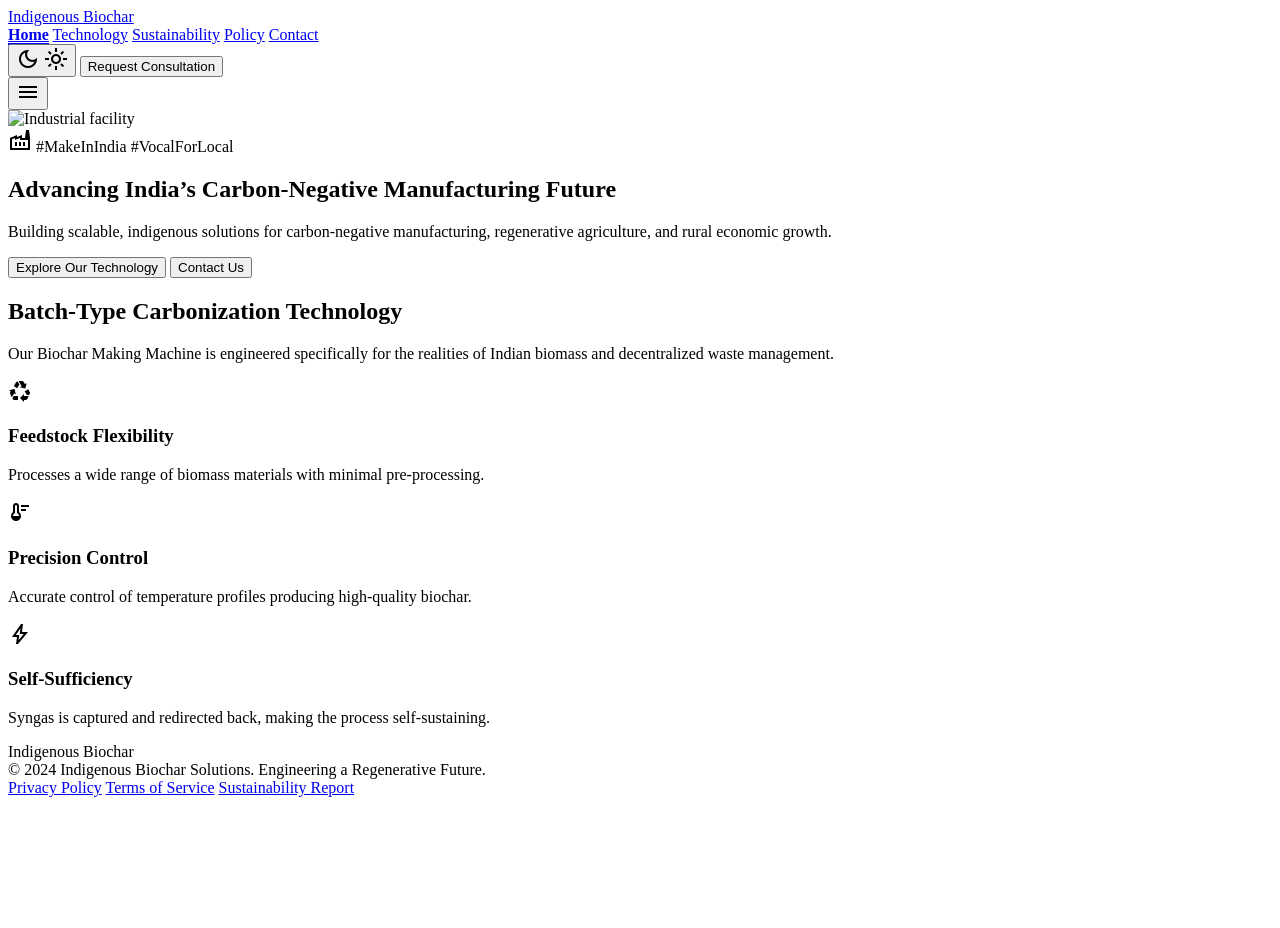
==== index.html @ 40a51928 "initial commit" ====
<!DOCTYPE html>
<html class="light" lang="en">

<head>
    <meta charset="utf-8" />
    <meta content="width=device-width, initial-scale=1.0" name="viewport" />
    <title>Indigenous Biochar Solutions - Advancing India's Carbon-Negative Manufacturing Future</title>
    <script src="https://cdn.tailwindcss.com?plugins=forms,container-queries"></script>
    <link href="https://fonts.googleapis.com/css2?family=Material+Symbols+Outlined:wght,FILL@100..700,0..1&display=swap" rel="stylesheet" />
    <link href="https://fonts.googleapis.com" rel="preconnect" />
    <link crossorigin="" href="https://fonts.gstatic.com" rel="preconnect" />
    <link href="https://fonts.googleapis.com/css2?family=Metropolis:wght@400;600;700&family=Source+Serif+4:wght@400;600;700&display=swap" rel="stylesheet" />
    <link rel="stylesheet" href="./assets/css/main.css">
    <script id="tailwind-config">
        tailwind.config = {
            darkMode: "class",
            theme: {
                extend: {
                    "colors": {
                        "primary": "#012d1d",
                        "primary-container": "#1b4332",
                        "on-primary": "#ffffff",
                        "on-primary-container": "#86af99",
                        "secondary": "#5b5d74",
                        "secondary-container": "#ddddf9",
                        "on-secondary-container": "#5f6178",
                        "surface": "#f8f9fa",
                        "on-surface": "#191c1d",
                        "surface-variant": "#e1e3e4",
                        "on-surface-variant": "#414844",
                        "outline": "#717973",
                        "outline-variant": "#c1c8c2",
                        "background": "#f8f9fa",
                        "on-background": "#191c1d",
                        "error": "#ba1a1a",
                        "surface-container-lowest": "#ffffff",
                        "surface-container-low": "#f3f4f5",
                        "surface-container": "#edeeef",
                        "surface-container-high": "#e7e8e9",
                        "surface-container-highest": "#e1e3e4",
                        "primary-fixed": "#c1ecd4",
                        "primary-fixed-dim": "#a5d0b9",
                        "on-primary-fixed": "#002114",
                    },
                    "borderRadius": { "DEFAULT": "0.125rem", "lg": "0.25rem", "xl": "0.5rem", "full": "0.75rem" },
                    "spacing": { "gutter": "24px", "unit": "4px", "sm": "8px", "xs": "4px", "container-max": "1280px", "md": "16px", "xxl": "80px", "lg": "24px", "xl": "48px" },
                    "fontFamily": { "label-md": ["metropolis", "sans-serif"], "caption": ["metropolis", "sans-serif"], "headline-md": ["metropolis", "sans-serif"], "display-lg": ["metropolis", "sans-serif"], "body-md": ["sourceSerifFour", "serif"], "headline-lg": ["metropolis", "sans-serif"], "body-lg": ["sourceSerifFour", "serif"] },
                    "fontSize": { "label-md": ["14px", { "lineHeight": "20px", "letterSpacing": "0.05em", "fontWeight": "600" }], "caption": ["12px", { "lineHeight": "16px", "fontWeight": "400" }], "headline-md": ["24px", { "lineHeight": "32px", "fontWeight": "600" }], "display-lg": ["48px", { "lineHeight": "56px", "letterSpacing": "-0.02em", "fontWeight": "700" }], "body-md": ["16px", { "lineHeight": "24px", "fontWeight": "400" }], "headline-lg": ["32px", { "lineHeight": "40px", "fontWeight": "700" }], "body-lg": ["18px", { "lineHeight": "28px", "fontWeight": "400" }] }
                }
            }
        }
    </script>
    <script src="./assets/js/main.js" defer></script>
</head>

<body class="bg-background text-on-background font-body-md min-h-screen flex flex-col antialiased">
    <!-- Header -->
    <header class="bg-surface dark:bg-primary-container sticky top-0 border-b border-outline-variant/20 dark:border-outline/10 shadow-sm z-50">
        <div class="flex justify-between items-center max-w-container-max mx-auto px-lg py-md w-full">
            <a href="./index.html" class="font-headline-md text-headline-md font-bold text-primary dark:text-primary-fixed">Indigenous Biochar</a>
            <nav class="hidden md:flex gap-lg items-center">
                <a class="text-primary dark:text-primary-fixed border-b-2 border-primary dark:border-primary-fixed pb-1 font-bold font-label-md text-label-md px-sm py-xs" href="./index.html">Home</a>
                <a class="text-on-surface-variant dark:text-on-primary-container hover:text-primary dark:hover:text-primary-fixed-dim transition-colors font-label-md text-label-md px-sm py-xs rounded" href="./technology.html">Technology</a>
                <a class="text-on-surface-variant dark:text-on-primary-container hover:text-primary dark:hover:text-primary-fixed-dim transition-colors font-label-md text-label-md px-sm py-xs rounded" href="./sustainability.html">Sustainability</a>
                <a class="text-on-surface-variant dark:text-on-primary-container hover:text-primary dark:hover:text-primary-fixed-dim transition-colors font-label-md text-label-md px-sm py-xs rounded" href="./policy.html">Policy</a>
                <a class="text-on-surface-variant dark:text-on-primary-container hover:text-primary dark:hover:text-primary-fixed-dim transition-colors font-label-md text-label-md px-sm py-xs rounded" href="./contact.html">Contact</a>
            </nav>
            <div class="hidden md:flex items-center gap-md">
                <button id="theme-toggle" class="p-2 rounded-full hover:bg-surface-variant dark:hover:bg-primary transition-colors">
                    <span class="material-symbols-outlined dark:hidden">dark_mode</span>
                    <span class="material-symbols-outlined hidden dark:block">light_mode</span>
                </button>
                <button onclick="location.href='./contact.html'" class="bg-primary-container text-on-primary font-label-md text-label-md px-lg py-sm rounded active:scale-95 transition-transform">Request Consultation</button>
            </div>
            <button id="menu-toggle" class="md:hidden text-primary dark:text-primary-fixed">
                <span class="material-symbols-outlined">menu</span>
            </button>
        </div>
    </header>

    <main class="flex-grow">
        <!-- Hero Section -->
        <section class="relative min-h-[70vh] flex items-center pt-xxl pb-xxl bg-surface-container-lowest overflow-hidden">
            <div class="absolute inset-0 z-0">
                <img alt="Industrial facility" class="w-full h-full object-cover opacity-20" src="https://lh3.googleusercontent.com/aida-public/[base64]" />
                <div class="absolute inset-0 bg-gradient-to-r from-surface-container-lowest via-surface-container-lowest/80 to-transparent"></div>
            </div>
            <div class="max-w-container-max mx-auto px-lg md:px-xl relative z-10 grid grid-cols-1 md:grid-cols-12 gap-gutter">
                <div class="md:col-span-8 flex flex-col justify-center gap-xl reveal">
                    <div class="inline-flex items-center gap-sm bg-surface-variant px-sm py-xs rounded w-fit border border-outline-variant/30">
                        <span class="material-symbols-outlined text-primary text-[18px]">factory</span>
                        <span class="font-label-md text-label-md text-on-surface-variant">#MakeInIndia #VocalForLocal</span>
                    </div>
                    <h1 class="font-display-lg text-display-lg text-primary">Advancing India’s Carbon-Negative Manufacturing Future</h1>
                    <p class="font-body-lg text-body-lg text-on-surface-variant max-w-[80%]">Building scalable, indigenous solutions for carbon-negative manufacturing, regenerative agriculture, and rural economic growth.</p>
                    <div class="flex flex-wrap gap-md mt-sm">
                        <button onclick="location.href='./technology.html'" class="bg-primary-container text-on-primary font-label-md text-label-md px-lg py-md rounded hover:opacity-90 transition-opacity">Explore Our Technology</button>
                        <button onclick="location.href='./contact.html'" class="bg-transparent border-[2px] border-on-surface-variant text-on-surface-variant font-label-md text-label-md px-lg py-md rounded hover:bg-surface-container-low transition-colors">Contact Us</button>
                    </div>
                </div>
            </div>
        </section>

        <!-- Technology Overview -->
        <section class="py-xxl bg-surface">
            <div class="max-w-container-max mx-auto px-lg md:px-xl">
                <div class="mb-xl max-w-3xl reveal">
                    <h2 class="font-headline-lg text-headline-lg text-primary mb-md">Batch-Type Carbonization Technology</h2>
                    <p class="font-body-md text-body-md text-on-surface-variant">Our Biochar Making Machine is engineered specifically for the realities of Indian biomass and decentralized waste management.</p>
                </div>
                <div class="grid grid-cols-1 md:grid-cols-3 gap-gutter">
                    <div class="bg-surface-container-lowest p-lg rounded border border-outline-variant/10 shadow-sm hover:shadow-md transition-shadow reveal">
                        <div class="h-12 w-12 rounded bg-surface-container-low flex items-center justify-center mb-md"><span class="material-symbols-outlined text-primary">recycling</span></div>
                        <h3 class="font-headline-md text-headline-md text-on-surface mb-sm">Feedstock Flexibility</h3>
                        <p class="font-body-md text-body-md text-on-surface-variant">Processes a wide range of biomass materials with minimal pre-processing.</p>
                    </div>
                    <div class="bg-surface-container-lowest p-lg rounded border border-outline-variant/10 shadow-sm hover:shadow-md transition-shadow reveal" style="transition-delay: 0.1s">
                        <div class="h-12 w-12 rounded bg-surface-container-low flex items-center justify-center mb-md"><span class="material-symbols-outlined text-primary">thermostat</span></div>
                        <h3 class="font-headline-md text-headline-md text-on-surface mb-sm">Precision Control</h3>
                        <p class="font-body-md text-body-md text-on-surface-variant">Accurate control of temperature profiles producing high-quality biochar.</p>
                    </div>
                    <div class="bg-surface-container-lowest p-lg rounded border border-outline-variant/10 shadow-sm hover:shadow-md transition-shadow reveal" style="transition-delay: 0.2s">
                        <div class="h-12 w-12 rounded bg-surface-container-low flex items-center justify-center mb-md"><span class="material-symbols-outlined text-primary">bolt</span></div>
                        <h3 class="font-headline-md text-headline-md text-on-surface mb-sm">Self-Sufficiency</h3>
                        <p class="font-body-md text-body-md text-on-surface-variant">Syngas is captured and redirected back, making the process self-sustaining.</p>
                    </div>
                </div>
            </div>
        </section>
    </main>

    <!-- Footer -->
    <footer class="bg-surface-container-highest dark:bg-primary-container border-t border-outline-variant/30 dark:border-outline/20">
        <div class="w-full py-xxl px-lg max-w-container-max mx-auto flex flex-col md:flex-row justify-between items-start gap-xl">
            <div class="flex flex-col gap-sm">
                <div class="font-headline-sm text-headline-sm font-bold text-primary dark:text-primary-fixed">Indigenous Biochar</div>
                <div class="font-body-md text-body-md text-on-surface dark:text-on-primary-container max-w-md">© 2024 Indigenous Biochar Solutions. Engineering a Regenerative Future.</div>
            </div>
            <div class="flex flex-wrap gap-lg md:gap-xl">
                <a class="font-label-md text-label-md text-on-surface-variant dark:text-on-primary-container/80 hover:text-primary underline transition-all" href="./policy.html">Privacy Policy</a>
                <a class="font-label-md text-label-md text-on-surface-variant dark:text-on-primary-container/80 hover:text-primary underline transition-all" href="./policy.html">Terms of Service</a>
                <a class="font-label-md text-label-md text-on-surface-variant dark:text-on-primary-container/80 hover:text-primary underline transition-all" href="./sustainability.html">Sustainability Report</a>
            </div>
        </div>
    </footer>

    <!-- Mobile Menu Overlay -->
    <div id="mobile-menu-overlay" class="fixed inset-0 bg-surface z-[100] hidden flex flex-col p-lg">
        <div class="flex justify-between items-center mb-xl">
            <div class="font-headline-md text-headline-md font-bold text-primary">Indigenous Biochar</div>
            <button id="menu-close" class="text-primary"><span class="material-symbols-outlined">close</span></button>
        </div>
        <nav class="flex flex-col gap-lg">
            <a class="text-headline-md font-bold border-b border-outline-variant/20 pb-md" href="./index.html">Home</a>
            <a class="text-headline-md font-bold border-b border-outline-variant/20 pb-md" href="./technology.html">Technology</a>
            <a class="text-headline-md font-bold border-b border-outline-variant/20 pb-md" href="./sustainability.html">Sustainability</a>
            <a class="text-headline-md font-bold border-b border-outline-variant/20 pb-md" href="./policy.html">Policy</a>
            <a class="text-headline-md font-bold border-b border-outline-variant/20 pb-md" href="./contact.html">Contact</a>
        </nav>
        <button onclick="location.href='./contact.html'" class="mt-auto bg-primary-container text-on-primary py-md rounded-lg font-bold">Request Consultation</button>
    </div>

    <!-- Back to Top -->
    <button id="back-to-top" class="fixed bottom-lg right-lg bg-primary text-white p-3 rounded-full shadow-lg z-40">
        <span class="material-symbols-outlined">arrow_upward</span>
    </button>
</body>

</html>
---- assets/css/main.css ----
/* main.css - Shared styles for Indigenous Biochar */

:root {
    --transition-speed: 0.3s;
}

/* Smooth transitions for theme switching */
body {
    transition: background-color var(--transition-speed) ease, color var(--transition-speed) ease;
}

/* Custom Scrollbar */
::-webkit-scrollbar {
    width: 8px;
}

::-webkit-scrollbar-track {
    background: #f1f1f1;
}

.dark ::-webkit-scrollbar-track {
    background: #1b4332;
}

::-webkit-scrollbar-thumb {
    background: #86af99;
    border-radius: 10px;
}

::-webkit-scrollbar-thumb:hover {
    background: #3f6653;
}

/* Animations */
.reveal {
    opacity: 0;
    transform: translateY(20px);
    transition: all 0.6s ease-out;
}

.reveal.active {
    opacity: 1;
    transform: translateY(0);
}

/* Mobile Menu Overlay */
#mobile-menu-overlay {
    transition: opacity 0.3s ease, visibility 0.3s ease;
}

#mobile-menu-overlay.hidden {
    opacity: 0;
    visibility: hidden;
}

#mobile-menu-overlay.active {
    opacity: 1;
    visibility: visible;
}

/* Back to Top Button */
#back-to-top {
    opacity: 0;
    visibility: hidden;
    transition: all 0.3s ease;
}

#back-to-top.visible {
    opacity: 1;
    visibility: visible;
}

/* Active Nav Link */
.nav-link-active {
    border-bottom: 2px solid currentColor;
    font-weight: bold;
}
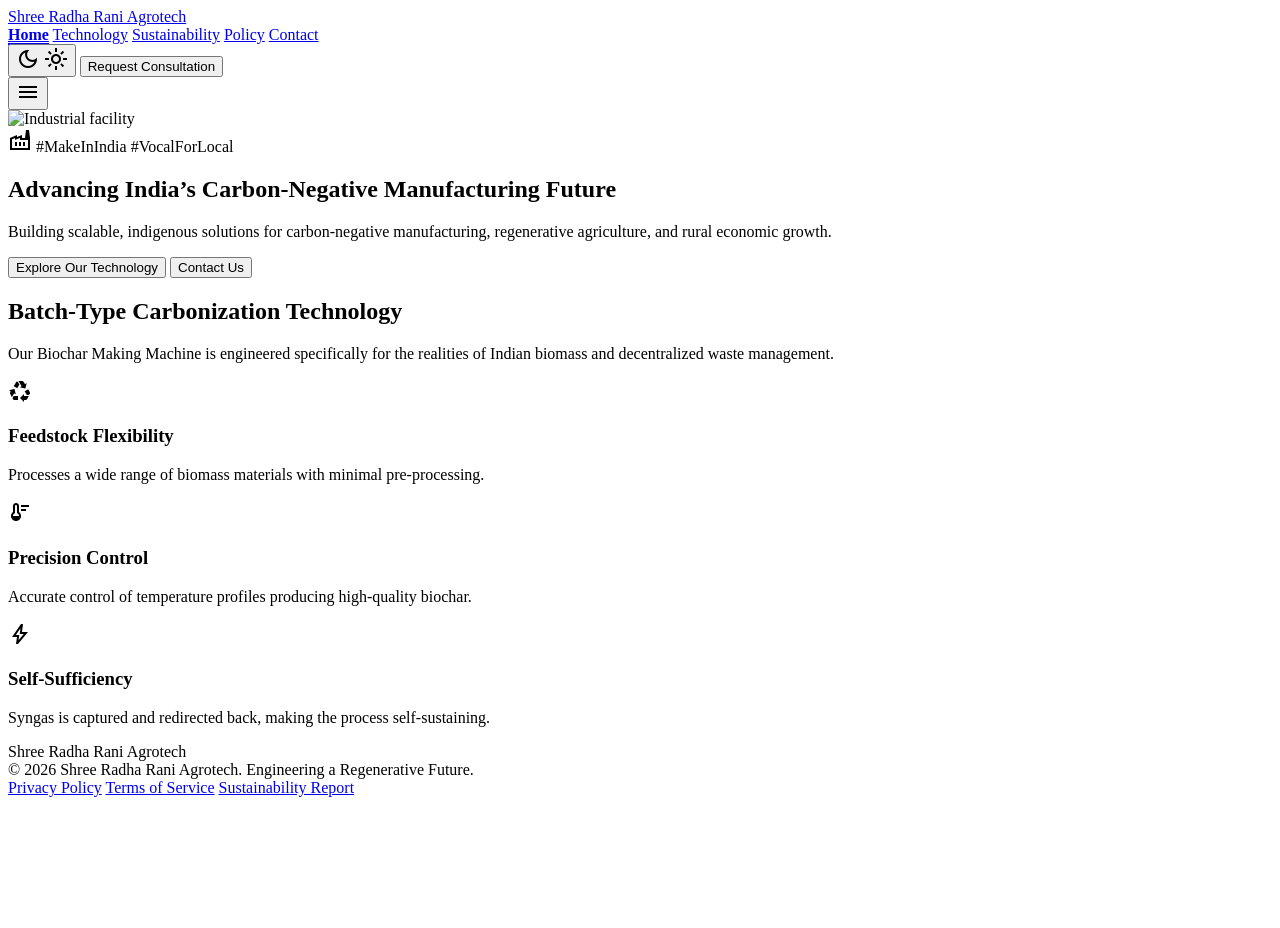
==== commit eb5fc1c3: "Update index.html" ====
--- a/index.html
+++ b/index.html
@@ -4,7 +4,7 @@
 <head>
     <meta charset="utf-8" />
     <meta content="width=device-width, initial-scale=1.0" name="viewport" />
-    <title>Indigenous Biochar Solutions - Advancing India's Carbon-Negative Manufacturing Future</title>
+    <title>Shree Radha Rani Agrotech - Advancing India's Carbon-Negative Manufacturing Future</title>
     <script src="https://cdn.tailwindcss.com?plugins=forms,container-queries"></script>
     <link href="https://fonts.googleapis.com/css2?family=Material+Symbols+Outlined:wght,FILL@100..700,0..1&display=swap" rel="stylesheet" />
     <link href="https://fonts.googleapis.com" rel="preconnect" />
@@ -57,7 +57,7 @@
     <!-- Header -->
     <header class="bg-surface dark:bg-primary-container sticky top-0 border-b border-outline-variant/20 dark:border-outline/10 shadow-sm z-50">
         <div class="flex justify-between items-center max-w-container-max mx-auto px-lg py-md w-full">
-            <a href="./index.html" class="font-headline-md text-headline-md font-bold text-primary dark:text-primary-fixed">Indigenous Biochar</a>
+            <a href="./index.html" class="font-headline-md text-headline-md font-bold text-primary dark:text-primary-fixed">Shree Radha Rani Agrotech</a>
             <nav class="hidden md:flex gap-lg items-center">
                 <a class="text-primary dark:text-primary-fixed border-b-2 border-primary dark:border-primary-fixed pb-1 font-bold font-label-md text-label-md px-sm py-xs" href="./index.html">Home</a>
                 <a class="text-on-surface-variant dark:text-on-primary-container hover:text-primary dark:hover:text-primary-fixed-dim transition-colors font-label-md text-label-md px-sm py-xs rounded" href="./technology.html">Technology</a>
@@ -133,8 +133,8 @@
     <footer class="bg-surface-container-highest dark:bg-primary-container border-t border-outline-variant/30 dark:border-outline/20">
         <div class="w-full py-xxl px-lg max-w-container-max mx-auto flex flex-col md:flex-row justify-between items-start gap-xl">
             <div class="flex flex-col gap-sm">
-                <div class="font-headline-sm text-headline-sm font-bold text-primary dark:text-primary-fixed">Indigenous Biochar</div>
-                <div class="font-body-md text-body-md text-on-surface dark:text-on-primary-container max-w-md">© 2024 Indigenous Biochar Solutions. Engineering a Regenerative Future.</div>
+                <div class="font-headline-sm text-headline-sm font-bold text-primary dark:text-primary-fixed">Shree Radha Rani Agrotech</div>
+                <div class="font-body-md text-body-md text-on-surface dark:text-on-primary-container max-w-md">© 2026 Shree Radha Rani Agrotech. Engineering a Regenerative Future.</div>
             </div>
             <div class="flex flex-wrap gap-lg md:gap-xl">
                 <a class="font-label-md text-label-md text-on-surface-variant dark:text-on-primary-container/80 hover:text-primary underline transition-all" href="./policy.html">Privacy Policy</a>
@@ -166,4 +166,4 @@
     </button>
 </body>
 
-</html>+</html>
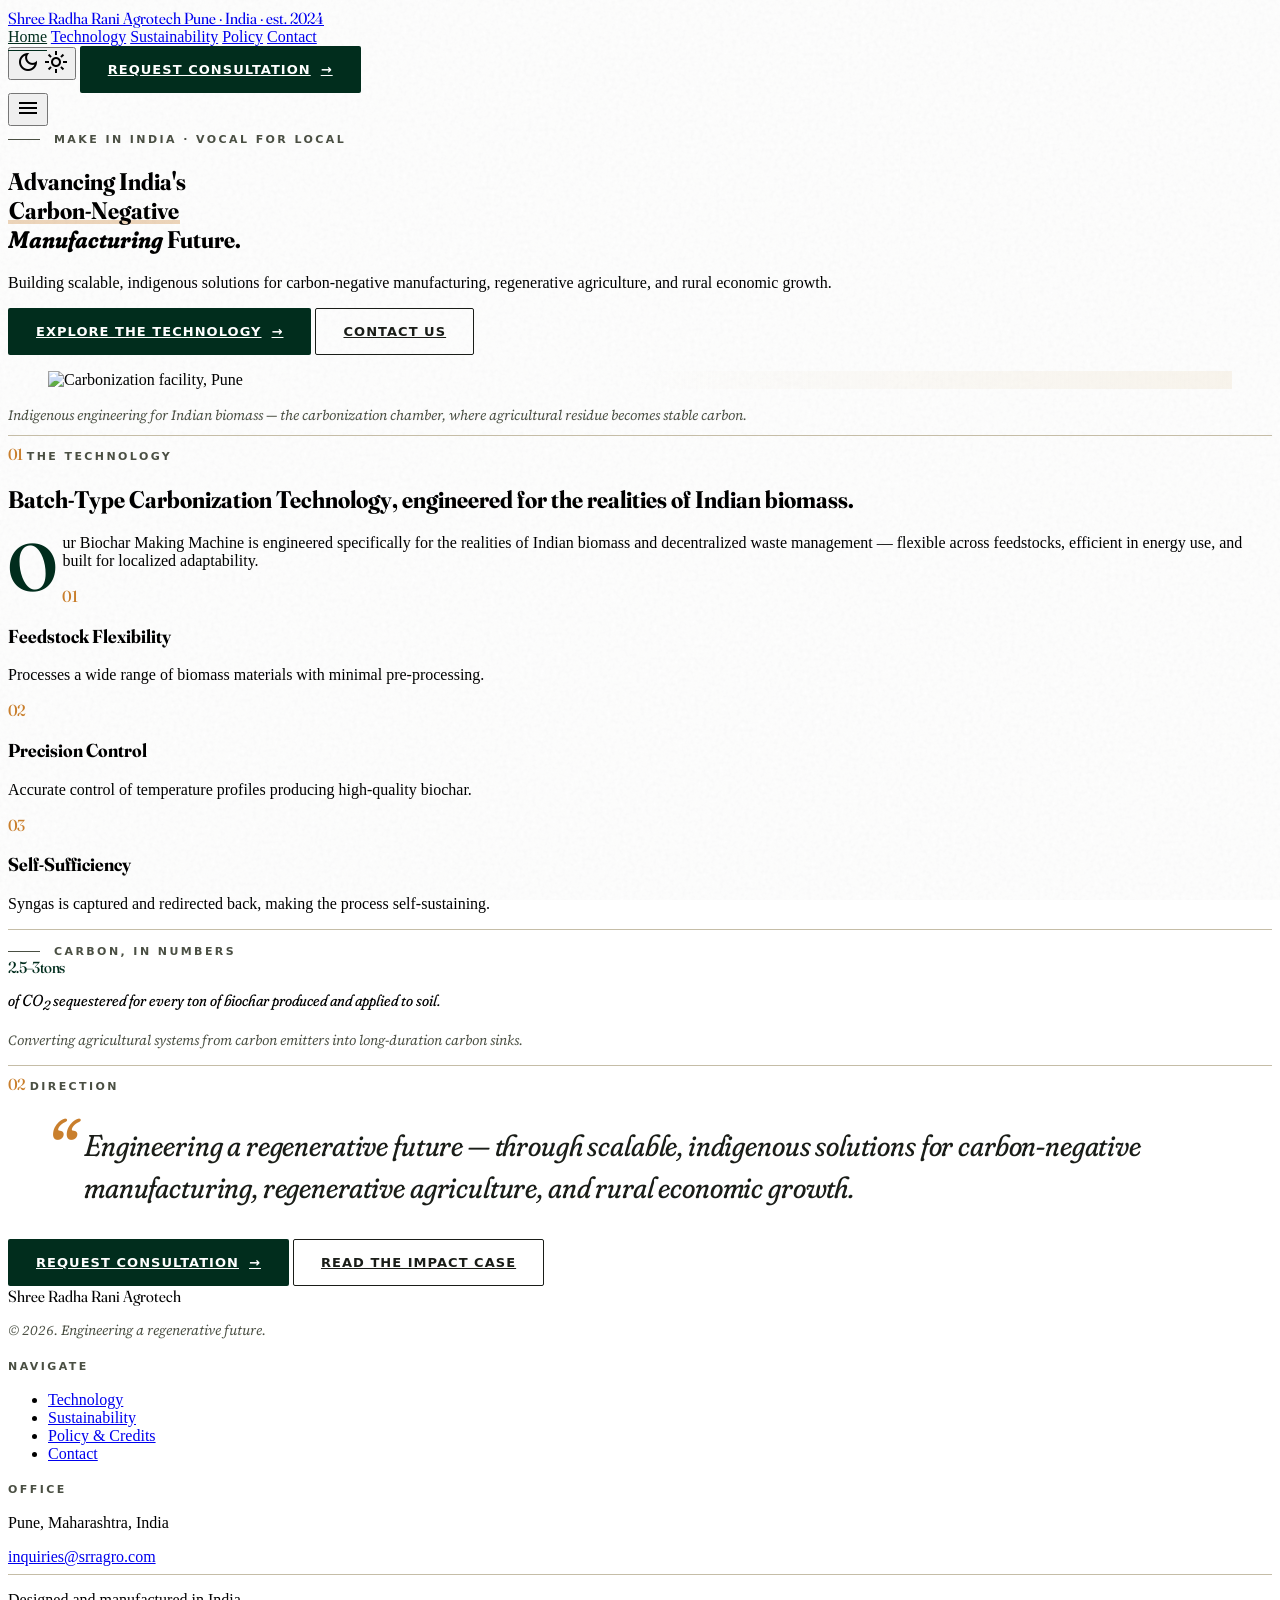
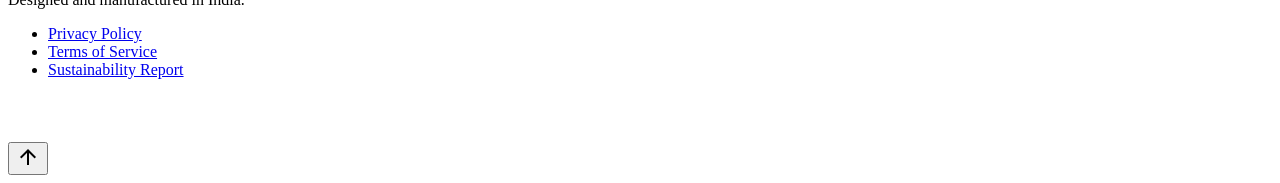
==== commit d003fdd0: "Editorial redesign across all pages Brand-aligned site rebuild for Shree Radha Rani Agrotech: warm p" ====
--- a/index.html
+++ b/index.html
@@ -4,48 +4,64 @@
 <head>
     <meta charset="utf-8" />
     <meta content="width=device-width, initial-scale=1.0" name="viewport" />
-    <title>Shree Radha Rani Agrotech - Advancing India's Carbon-Negative Manufacturing Future</title>
+    <title>Shree Radha Rani Agrotech — Advancing India's Carbon-Negative Manufacturing Future</title>
+    <meta name="description" content="Indigenous batch-type carbonization technology converting Indian agricultural waste into biochar. Engineered for decentralized rural manufacturing." />
     <script src="https://cdn.tailwindcss.com?plugins=forms,container-queries"></script>
-    <link href="https://fonts.googleapis.com/css2?family=Material+Symbols+Outlined:wght,FILL@100..700,0..1&display=swap" rel="stylesheet" />
-    <link href="https://fonts.googleapis.com" rel="preconnect" />
-    <link crossorigin="" href="https://fonts.gstatic.com" rel="preconnect" />
-    <link href="https://fonts.googleapis.com/css2?family=Metropolis:wght@400;600;700&family=Source+Serif+4:wght@400;600;700&display=swap" rel="stylesheet" />
+    <link rel="preconnect" href="https://fonts.googleapis.com">
+    <link rel="preconnect" href="https://fonts.gstatic.com" crossorigin>
+    <link href="https://fonts.googleapis.com/css2?family=Fraunces:ital,opsz,wght,SOFT,WONK@0,9..144,400..700,30..100,0..1;1,9..144,400..700,30..100,0..1&family=Inter:wght@400;500;600;700&family=Source+Serif+4:ital,opsz,wght@0,8..60,400..700;1,8..60,400..700&family=Material+Symbols+Outlined:opsz,wght,FILL,GRAD@20..48,100..700,0..1,-50..200&display=swap" rel="stylesheet">
     <link rel="stylesheet" href="./assets/css/main.css">
     <script id="tailwind-config">
         tailwind.config = {
             darkMode: "class",
             theme: {
                 extend: {
-                    "colors": {
-                        "primary": "#012d1d",
+                    colors: {
+                        primary: "#012d1d",
                         "primary-container": "#1b4332",
                         "on-primary": "#ffffff",
                         "on-primary-container": "#86af99",
-                        "secondary": "#5b5d74",
-                        "secondary-container": "#ddddf9",
-                        "on-secondary-container": "#5f6178",
-                        "surface": "#f8f9fa",
-                        "on-surface": "#191c1d",
-                        "surface-variant": "#e1e3e4",
-                        "on-surface-variant": "#414844",
-                        "outline": "#717973",
-                        "outline-variant": "#c1c8c2",
-                        "background": "#f8f9fa",
-                        "on-background": "#191c1d",
-                        "error": "#ba1a1a",
-                        "surface-container-lowest": "#ffffff",
-                        "surface-container-low": "#f3f4f5",
-                        "surface-container": "#edeeef",
-                        "surface-container-high": "#e7e8e9",
-                        "surface-container-highest": "#e1e3e4",
                         "primary-fixed": "#c1ecd4",
                         "primary-fixed-dim": "#a5d0b9",
                         "on-primary-fixed": "#002114",
+                        accent: "#c97f2d",
+                        "accent-deep": "#9c5d1d",
+                        "accent-soft": "#e8d3b0",
+                        "on-accent": "#ffffff",
+                        background: "#f4ede0",
+                        surface: "#faf5ea",
+                        "surface-bright": "#fbf8f1",
+                        "surface-container-lowest": "#fbf8f1",
+                        "surface-container-low": "#efe6d2",
+                        "surface-container": "#ebe1c8",
+                        "surface-container-high": "#e3d8bb",
+                        "surface-container-highest": "#dccfa9",
+                        "on-surface": "#1a1d18",
+                        "on-surface-variant": "#4a4f43",
+                        "on-background": "#1a1d18",
+                        outline: "#807866",
+                        "outline-variant": "#c5bda7",
+                        error: "#a3361d",
                     },
-                    "borderRadius": { "DEFAULT": "0.125rem", "lg": "0.25rem", "xl": "0.5rem", "full": "0.75rem" },
-                    "spacing": { "gutter": "24px", "unit": "4px", "sm": "8px", "xs": "4px", "container-max": "1280px", "md": "16px", "xxl": "80px", "lg": "24px", "xl": "48px" },
-                    "fontFamily": { "label-md": ["metropolis", "sans-serif"], "caption": ["metropolis", "sans-serif"], "headline-md": ["metropolis", "sans-serif"], "display-lg": ["metropolis", "sans-serif"], "body-md": ["sourceSerifFour", "serif"], "headline-lg": ["metropolis", "sans-serif"], "body-lg": ["sourceSerifFour", "serif"] },
-                    "fontSize": { "label-md": ["14px", { "lineHeight": "20px", "letterSpacing": "0.05em", "fontWeight": "600" }], "caption": ["12px", { "lineHeight": "16px", "fontWeight": "400" }], "headline-md": ["24px", { "lineHeight": "32px", "fontWeight": "600" }], "display-lg": ["48px", { "lineHeight": "56px", "letterSpacing": "-0.02em", "fontWeight": "700" }], "body-md": ["16px", { "lineHeight": "24px", "fontWeight": "400" }], "headline-lg": ["32px", { "lineHeight": "40px", "fontWeight": "700" }], "body-lg": ["18px", { "lineHeight": "28px", "fontWeight": "400" }] }
+                    fontFamily: {
+                        display: ['"Fraunces"', '"Source Serif 4"', 'Georgia', 'serif'],
+                        serif: ['"Source Serif 4"', 'Georgia', 'serif'],
+                        sans: ['"Inter"', 'system-ui', 'sans-serif'],
+                    },
+                    fontSize: {
+                        eyebrow: ['11px', { lineHeight: '16px', letterSpacing: '0.22em', fontWeight: '600' }],
+                        label: ['13px', { lineHeight: '20px', letterSpacing: '0.04em', fontWeight: '600' }],
+                        body: ['17px', { lineHeight: '28px', fontWeight: '400' }],
+                        'body-lg': ['19px', { lineHeight: '32px', fontWeight: '400' }],
+                        'headline-sm': ['20px', { lineHeight: '28px', fontWeight: '600' }],
+                        'headline-md': ['26px', { lineHeight: '34px', fontWeight: '600', letterSpacing: '-0.01em' }],
+                        'headline-lg': ['40px', { lineHeight: '46px', fontWeight: '600', letterSpacing: '-0.02em' }],
+                        'display-sm': ['56px', { lineHeight: '60px', fontWeight: '600', letterSpacing: '-0.025em' }],
+                        'display-md': ['72px', { lineHeight: '76px', fontWeight: '600', letterSpacing: '-0.03em' }],
+                        'display-lg': ['104px', { lineHeight: '100px', fontWeight: '600', letterSpacing: '-0.035em' }],
+                    },
+                    borderRadius: { DEFAULT: '0px', sm: '2px', lg: '4px', xl: '8px', full: '9999px' },
+                    maxWidth: { 'container-max': '1280px', 'prose': '65ch' },
                 }
             }
         }
@@ -53,76 +69,153 @@
     <script src="./assets/js/main.js" defer></script>
 </head>
 
-<body class="bg-background text-on-background font-body-md min-h-screen flex flex-col antialiased">
+<body class="bg-background text-on-background font-serif text-body min-h-screen flex flex-col antialiased dark:bg-primary-container dark:text-primary-fixed">
+
     <!-- Header -->
-    <header class="bg-surface dark:bg-primary-container sticky top-0 border-b border-outline-variant/20 dark:border-outline/10 shadow-sm z-50">
-        <div class="flex justify-between items-center max-w-container-max mx-auto px-lg py-md w-full">
-            <a href="./index.html" class="font-headline-md text-headline-md font-bold text-primary dark:text-primary-fixed">Shree Radha Rani Agrotech</a>
-            <nav class="hidden md:flex gap-lg items-center">
-                <a class="text-primary dark:text-primary-fixed border-b-2 border-primary dark:border-primary-fixed pb-1 font-bold font-label-md text-label-md px-sm py-xs" href="./index.html">Home</a>
-                <a class="text-on-surface-variant dark:text-on-primary-container hover:text-primary dark:hover:text-primary-fixed-dim transition-colors font-label-md text-label-md px-sm py-xs rounded" href="./technology.html">Technology</a>
-                <a class="text-on-surface-variant dark:text-on-primary-container hover:text-primary dark:hover:text-primary-fixed-dim transition-colors font-label-md text-label-md px-sm py-xs rounded" href="./sustainability.html">Sustainability</a>
-                <a class="text-on-surface-variant dark:text-on-primary-container hover:text-primary dark:hover:text-primary-fixed-dim transition-colors font-label-md text-label-md px-sm py-xs rounded" href="./policy.html">Policy</a>
-                <a class="text-on-surface-variant dark:text-on-primary-container hover:text-primary dark:hover:text-primary-fixed-dim transition-colors font-label-md text-label-md px-sm py-xs rounded" href="./contact.html">Contact</a>
+    <header class="sticky top-0 bg-background/85 dark:bg-primary-container/85 backdrop-blur border-b border-outline-variant/40 dark:border-primary-fixed/10 z-50">
+        <div class="max-w-container-max mx-auto px-6 md:px-10 flex items-center justify-between h-[68px]">
+            <a href="./index.html" class="font-display text-[19px] font-semibold tracking-tight text-primary dark:text-primary-fixed leading-none">
+                Shree Radha Rani Agrotech
+                <span class="block font-sans text-[10px] font-medium tracking-[0.22em] uppercase text-on-surface-variant dark:text-primary-fixed/60 mt-1">Pune · India · est. 2024</span>
+            </a>
+            <nav class="hidden lg:flex items-center gap-8">
+                <a class="nav-link font-sans text-[13px] font-medium tracking-[0.06em] uppercase text-on-surface-variant dark:text-primary-fixed/80" href="./index.html">Home</a>
+                <a class="nav-link font-sans text-[13px] font-medium tracking-[0.06em] uppercase text-on-surface-variant dark:text-primary-fixed/80" href="./technology.html">Technology</a>
+                <a class="nav-link font-sans text-[13px] font-medium tracking-[0.06em] uppercase text-on-surface-variant dark:text-primary-fixed/80" href="./sustainability.html">Sustainability</a>
+                <a class="nav-link font-sans text-[13px] font-medium tracking-[0.06em] uppercase text-on-surface-variant dark:text-primary-fixed/80" href="./policy.html">Policy</a>
+                <a class="nav-link font-sans text-[13px] font-medium tracking-[0.06em] uppercase text-on-surface-variant dark:text-primary-fixed/80" href="./contact.html">Contact</a>
             </nav>
-            <div class="hidden md:flex items-center gap-md">
-                <button id="theme-toggle" class="p-2 rounded-full hover:bg-surface-variant dark:hover:bg-primary transition-colors">
-                    <span class="material-symbols-outlined dark:hidden">dark_mode</span>
-                    <span class="material-symbols-outlined hidden dark:block">light_mode</span>
+            <div class="hidden lg:flex items-center gap-4">
+                <button id="theme-toggle" aria-label="Toggle theme" class="w-10 h-10 grid place-items-center rounded-full hover:bg-surface-container-low dark:hover:bg-primary transition-colors">
+                    <span class="material-symbols-outlined dark:hidden text-[20px] text-on-surface-variant">dark_mode</span>
+                    <span class="material-symbols-outlined hidden dark:block text-[20px] text-primary-fixed">light_mode</span>
                 </button>
-                <button onclick="location.href='./contact.html'" class="bg-primary-container text-on-primary font-label-md text-label-md px-lg py-sm rounded active:scale-95 transition-transform">Request Consultation</button>
-            </div>
-            <button id="menu-toggle" class="md:hidden text-primary dark:text-primary-fixed">
-                <span class="material-symbols-outlined">menu</span>
+                <a href="./contact.html" class="btn-primary">Request consultation <span class="arrow">→</span></a>
+            </div>
+            <button id="menu-toggle" aria-label="Open menu" class="lg:hidden text-primary dark:text-primary-fixed">
+                <span class="material-symbols-outlined text-[28px]">menu</span>
             </button>
         </div>
     </header>
 
     <main class="flex-grow">
-        <!-- Hero Section -->
-        <section class="relative min-h-[70vh] flex items-center pt-xxl pb-xxl bg-surface-container-lowest overflow-hidden">
-            <div class="absolute inset-0 z-0">
-                <img alt="Industrial facility" class="w-full h-full object-cover opacity-20" src="https://lh3.googleusercontent.com/aida-public/[base64]" />
-                <div class="absolute inset-0 bg-gradient-to-r from-surface-container-lowest via-surface-container-lowest/80 to-transparent"></div>
-            </div>
-            <div class="max-w-container-max mx-auto px-lg md:px-xl relative z-10 grid grid-cols-1 md:grid-cols-12 gap-gutter">
-                <div class="md:col-span-8 flex flex-col justify-center gap-xl reveal">
-                    <div class="inline-flex items-center gap-sm bg-surface-variant px-sm py-xs rounded w-fit border border-outline-variant/30">
-                        <span class="material-symbols-outlined text-primary text-[18px]">factory</span>
-                        <span class="font-label-md text-label-md text-on-surface-variant">#MakeInIndia #VocalForLocal</span>
-                    </div>
-                    <h1 class="font-display-lg text-display-lg text-primary">Advancing India’s Carbon-Negative Manufacturing Future</h1>
-                    <p class="font-body-lg text-body-lg text-on-surface-variant max-w-[80%]">Building scalable, indigenous solutions for carbon-negative manufacturing, regenerative agriculture, and rural economic growth.</p>
-                    <div class="flex flex-wrap gap-md mt-sm">
-                        <button onclick="location.href='./technology.html'" class="bg-primary-container text-on-primary font-label-md text-label-md px-lg py-md rounded hover:opacity-90 transition-opacity">Explore Our Technology</button>
-                        <button onclick="location.href='./contact.html'" class="bg-transparent border-[2px] border-on-surface-variant text-on-surface-variant font-label-md text-label-md px-lg py-md rounded hover:bg-surface-container-low transition-colors">Contact Us</button>
-                    </div>
-                </div>
-            </div>
-        </section>
-
-        <!-- Technology Overview -->
-        <section class="py-xxl bg-surface">
-            <div class="max-w-container-max mx-auto px-lg md:px-xl">
-                <div class="mb-xl max-w-3xl reveal">
-                    <h2 class="font-headline-lg text-headline-lg text-primary mb-md">Batch-Type Carbonization Technology</h2>
-                    <p class="font-body-md text-body-md text-on-surface-variant">Our Biochar Making Machine is engineered specifically for the realities of Indian biomass and decentralized waste management.</p>
-                </div>
-                <div class="grid grid-cols-1 md:grid-cols-3 gap-gutter">
-                    <div class="bg-surface-container-lowest p-lg rounded border border-outline-variant/10 shadow-sm hover:shadow-md transition-shadow reveal">
-                        <div class="h-12 w-12 rounded bg-surface-container-low flex items-center justify-center mb-md"><span class="material-symbols-outlined text-primary">recycling</span></div>
-                        <h3 class="font-headline-md text-headline-md text-on-surface mb-sm">Feedstock Flexibility</h3>
-                        <p class="font-body-md text-body-md text-on-surface-variant">Processes a wide range of biomass materials with minimal pre-processing.</p>
-                    </div>
-                    <div class="bg-surface-container-lowest p-lg rounded border border-outline-variant/10 shadow-sm hover:shadow-md transition-shadow reveal" style="transition-delay: 0.1s">
-                        <div class="h-12 w-12 rounded bg-surface-container-low flex items-center justify-center mb-md"><span class="material-symbols-outlined text-primary">thermostat</span></div>
-                        <h3 class="font-headline-md text-headline-md text-on-surface mb-sm">Precision Control</h3>
-                        <p class="font-body-md text-body-md text-on-surface-variant">Accurate control of temperature profiles producing high-quality biochar.</p>
-                    </div>
-                    <div class="bg-surface-container-lowest p-lg rounded border border-outline-variant/10 shadow-sm hover:shadow-md transition-shadow reveal" style="transition-delay: 0.2s">
-                        <div class="h-12 w-12 rounded bg-surface-container-low flex items-center justify-center mb-md"><span class="material-symbols-outlined text-primary">bolt</span></div>
-                        <h3 class="font-headline-md text-headline-md text-on-surface mb-sm">Self-Sufficiency</h3>
-                        <p class="font-body-md text-body-md text-on-surface-variant">Syngas is captured and redirected back, making the process self-sustaining.</p>
+
+        <!-- Hero -->
+        <section class="relative pt-16 pb-24 md:pt-24 md:pb-32 overflow-hidden">
+            <div class="max-w-container-max mx-auto px-6 md:px-10">
+                <div class="grid grid-cols-12 gap-6 md:gap-10">
+                    <div class="col-span-12 lg:col-span-8 reveal">
+                        <span class="eyebrow eyebrow-rule">Make in India · Vocal for Local</span>
+                        <h1 class="font-display text-[34px] sm:text-[52px] md:text-[80px] lg:text-[104px] leading-[1.02] tracking-[-0.035em] font-semibold text-primary dark:text-primary-fixed mt-8">
+                            Advancing India's<br>
+                            <span class="emph-accent">Carbon-Negative</span><br>
+                            <span class="font-display-italic font-normal">Manufacturing</span> Future.
+                        </h1>
+                        <p class="font-serif text-body-lg text-on-surface-variant dark:text-primary-fixed/80 max-w-prose mt-10">
+                            Building scalable, indigenous solutions for carbon-negative manufacturing, regenerative agriculture, and rural economic growth.
+                        </p>
+                        <div class="flex flex-wrap gap-4 mt-10">
+                            <a href="./technology.html" class="btn-primary">Explore the technology <span class="arrow">→</span></a>
+                            <a href="./contact.html" class="btn-ghost">Contact us</a>
+                        </div>
+                    </div>
+                    <aside class="col-span-12 lg:col-span-4 hidden lg:flex flex-col justify-end reveal" style="transition-delay: 180ms">
+                        <figure class="hero-vignette overflow-hidden">
+                            <img alt="Carbonization facility, Pune" class="editorial-img w-full aspect-[3/4] object-cover" src="https://lh3.googleusercontent.com/aida-public/[base64]" />
+                        </figure>
+                        <figcaption class="marginalia mt-4 max-w-xs">
+                            Indigenous engineering for Indian biomass — the carbonization chamber, where agricultural residue becomes stable carbon.
+                        </figcaption>
+                    </aside>
+                </div>
+            </div>
+        </section>
+
+        <hr class="hairline max-w-container-max mx-auto">
+
+        <!-- 01 — Technology -->
+        <section class="py-24 md:py-32">
+            <div class="max-w-container-max mx-auto px-6 md:px-10">
+                <div class="grid grid-cols-12 gap-6 md:gap-10 reveal">
+                    <div class="col-span-12 lg:col-span-3">
+                        <span class="section-marker text-[88px] md:text-[120px] block leading-none">01</span>
+                        <span class="eyebrow mt-4 block">The Technology</span>
+                    </div>
+                    <div class="col-span-12 lg:col-span-9">
+                        <h2 class="font-display text-[26px] md:text-headline-lg lg:text-display-sm text-primary dark:text-primary-fixed font-semibold leading-[1.06] tracking-tight max-w-prose">
+                            Batch-Type Carbonization Technology, engineered for the realities of Indian biomass.
+                        </h2>
+                        <p class="font-serif text-body-lg text-on-surface-variant dark:text-primary-fixed/80 max-w-prose mt-8 drop-cap">
+                            Our Biochar Making Machine is engineered specifically for the realities of Indian biomass and decentralized waste management — flexible across feedstocks, efficient in energy use, and built for localized adaptability.
+                        </p>
+                    </div>
+                </div>
+
+                <div class="grid grid-cols-12 gap-6 md:gap-10 mt-20 reveal" style="transition-delay: 120ms">
+                    <div class="col-span-12 lg:col-span-3 hidden lg:block"></div>
+                    <div class="col-span-12 lg:col-span-9 grid grid-cols-1 md:grid-cols-3 divide-y md:divide-y-0 md:divide-x divide-outline-variant/50">
+                        <article class="py-8 md:py-0 md:pr-8">
+                            <span class="font-display text-[28px] section-marker numerals-lining">01</span>
+                            <h3 class="font-display text-headline-md text-primary dark:text-primary-fixed mt-4">Feedstock Flexibility</h3>
+                            <p class="font-serif text-body text-on-surface-variant dark:text-primary-fixed/80 mt-3">Processes a wide range of biomass materials with minimal pre-processing.</p>
+                        </article>
+                        <article class="py-8 md:py-0 md:px-8">
+                            <span class="font-display text-[28px] section-marker numerals-lining">02</span>
+                            <h3 class="font-display text-headline-md text-primary dark:text-primary-fixed mt-4">Precision Control</h3>
+                            <p class="font-serif text-body text-on-surface-variant dark:text-primary-fixed/80 mt-3">Accurate control of temperature profiles producing high-quality biochar.</p>
+                        </article>
+                        <article class="py-8 md:py-0 md:pl-8">
+                            <span class="font-display text-[28px] section-marker numerals-lining">03</span>
+                            <h3 class="font-display text-headline-md text-primary dark:text-primary-fixed mt-4">Self-Sufficiency</h3>
+                            <p class="font-serif text-body text-on-surface-variant dark:text-primary-fixed/80 mt-3">Syngas is captured and redirected back, making the process self-sustaining.</p>
+                        </article>
+                    </div>
+                </div>
+            </div>
+        </section>
+
+        <hr class="hairline max-w-container-max mx-auto">
+
+        <!-- 02 — Stat moment -->
+        <section class="py-24 md:py-32 bg-surface-container-low/60 dark:bg-primary/40">
+            <div class="max-w-container-max mx-auto px-6 md:px-10">
+                <div class="grid grid-cols-12 gap-6 md:gap-10 items-end reveal">
+                    <div class="col-span-12 lg:col-span-7">
+                        <span class="eyebrow eyebrow-rule">Carbon, in numbers</span>
+                        <div class="stat-number text-[88px] sm:text-[120px] md:text-[180px] lg:text-[220px] mt-6">
+                            2.5<span class="text-accent">–</span>3<span class="font-serif italic text-[64px] md:text-[88px] text-on-surface-variant dark:text-primary-fixed/70 ml-3">tons</span>
+                        </div>
+                    </div>
+                    <div class="col-span-12 lg:col-span-5 lg:pb-12">
+                        <p class="font-display-italic text-[24px] md:text-[28px] leading-[1.4] text-primary dark:text-primary-fixed">
+                            of CO<sub>2</sub> sequestered for every ton of biochar produced and applied to soil.
+                        </p>
+                        <p class="marginalia mt-6 max-w-sm">
+                            Converting agricultural systems from carbon emitters into long-duration carbon sinks.
+                        </p>
+                    </div>
+                </div>
+            </div>
+        </section>
+
+        <hr class="hairline max-w-container-max mx-auto">
+
+        <!-- 03 — Closing -->
+        <section class="py-24 md:py-32">
+            <div class="max-w-container-max mx-auto px-6 md:px-10">
+                <div class="grid grid-cols-12 gap-6 md:gap-10 reveal">
+                    <div class="col-span-12 lg:col-span-3">
+                        <span class="section-marker text-[88px] md:text-[120px] block leading-none">02</span>
+                        <span class="eyebrow mt-4 block">Direction</span>
+                    </div>
+                    <div class="col-span-12 lg:col-span-9">
+                        <blockquote class="pullquote max-w-prose">
+                            Engineering a regenerative future — through scalable, indigenous solutions for carbon-negative manufacturing, regenerative agriculture, and rural economic growth.
+                        </blockquote>
+                        <div class="flex flex-wrap gap-4 mt-12">
+                            <a href="./contact.html" class="btn-primary">Request consultation <span class="arrow">→</span></a>
+                            <a href="./sustainability.html" class="btn-ghost">Read the impact case</a>
+                        </div>
                     </div>
                 </div>
             </div>
@@ -130,39 +223,61 @@
     </main>
 
     <!-- Footer -->
-    <footer class="bg-surface-container-highest dark:bg-primary-container border-t border-outline-variant/30 dark:border-outline/20">
-        <div class="w-full py-xxl px-lg max-w-container-max mx-auto flex flex-col md:flex-row justify-between items-start gap-xl">
-            <div class="flex flex-col gap-sm">
-                <div class="font-headline-sm text-headline-sm font-bold text-primary dark:text-primary-fixed">Shree Radha Rani Agrotech</div>
-                <div class="font-body-md text-body-md text-on-surface dark:text-on-primary-container max-w-md">© 2026 Shree Radha Rani Agrotech. Engineering a Regenerative Future.</div>
-            </div>
-            <div class="flex flex-wrap gap-lg md:gap-xl">
-                <a class="font-label-md text-label-md text-on-surface-variant dark:text-on-primary-container/80 hover:text-primary underline transition-all" href="./policy.html">Privacy Policy</a>
-                <a class="font-label-md text-label-md text-on-surface-variant dark:text-on-primary-container/80 hover:text-primary underline transition-all" href="./policy.html">Terms of Service</a>
-                <a class="font-label-md text-label-md text-on-surface-variant dark:text-on-primary-container/80 hover:text-primary underline transition-all" href="./sustainability.html">Sustainability Report</a>
+    <footer class="border-t border-outline-variant/50 dark:border-primary-fixed/10 bg-background dark:bg-primary-container">
+        <div class="max-w-container-max mx-auto px-6 md:px-10 py-20">
+            <div class="grid grid-cols-12 gap-8">
+                <div class="col-span-12 md:col-span-5">
+                    <div class="font-display text-headline-md text-primary dark:text-primary-fixed leading-tight">Shree Radha Rani Agrotech</div>
+                    <p class="marginalia mt-4 max-w-md">© 2026. Engineering a regenerative future.</p>
+                </div>
+                <div class="col-span-6 md:col-span-3">
+                    <span class="eyebrow block mb-4">Navigate</span>
+                    <ul class="space-y-2 font-serif text-body">
+                        <li><a href="./technology.html" class="hover:text-accent transition-colors text-on-surface dark:text-primary-fixed/90">Technology</a></li>
+                        <li><a href="./sustainability.html" class="hover:text-accent transition-colors text-on-surface dark:text-primary-fixed/90">Sustainability</a></li>
+                        <li><a href="./policy.html" class="hover:text-accent transition-colors text-on-surface dark:text-primary-fixed/90">Policy &amp; Credits</a></li>
+                        <li><a href="./contact.html" class="hover:text-accent transition-colors text-on-surface dark:text-primary-fixed/90">Contact</a></li>
+                    </ul>
+                </div>
+                <div class="col-span-6 md:col-span-4">
+                    <span class="eyebrow block mb-4">Office</span>
+                    <p class="font-serif text-body text-on-surface dark:text-primary-fixed/90">Pune, Maharashtra, India</p>
+                    <a href="mailto:inquiries@srragro.com" class="font-serif text-body text-on-surface dark:text-primary-fixed/90 hover:text-accent transition-colors block mt-2">inquiries@srragro.com</a>
+                </div>
+            </div>
+            <hr class="hairline mt-16">
+            <div class="flex flex-col md:flex-row justify-between gap-4 mt-6">
+                <p class="font-sans text-[12px] tracking-[0.04em] text-on-surface-variant dark:text-primary-fixed/60">Designed and manufactured in India.</p>
+                <ul class="flex flex-wrap gap-6">
+                    <li><a href="./policy.html" class="font-sans text-[12px] tracking-[0.04em] text-on-surface-variant dark:text-primary-fixed/60 hover:text-accent transition-colors">Privacy Policy</a></li>
+                    <li><a href="./policy.html" class="font-sans text-[12px] tracking-[0.04em] text-on-surface-variant dark:text-primary-fixed/60 hover:text-accent transition-colors">Terms of Service</a></li>
+                    <li><a href="./sustainability.html" class="font-sans text-[12px] tracking-[0.04em] text-on-surface-variant dark:text-primary-fixed/60 hover:text-accent transition-colors">Sustainability Report</a></li>
+                </ul>
             </div>
         </div>
     </footer>
 
-    <!-- Mobile Menu Overlay -->
-    <div id="mobile-menu-overlay" class="fixed inset-0 bg-surface z-[100] hidden flex flex-col p-lg">
-        <div class="flex justify-between items-center mb-xl">
-            <div class="font-headline-md text-headline-md font-bold text-primary">Indigenous Biochar</div>
-            <button id="menu-close" class="text-primary"><span class="material-symbols-outlined">close</span></button>
+    <!-- Mobile menu overlay -->
+    <div id="mobile-menu-overlay" class="fixed inset-0 bg-background dark:bg-primary-container z-[100] hidden flex-col p-6">
+        <div class="flex justify-between items-center">
+            <span class="font-display text-headline-sm text-primary dark:text-primary-fixed">Shree Radha Rani Agrotech</span>
+            <button id="menu-close" aria-label="Close menu" class="text-primary dark:text-primary-fixed">
+                <span class="material-symbols-outlined text-[28px]">close</span>
+            </button>
         </div>
-        <nav class="flex flex-col gap-lg">
-            <a class="text-headline-md font-bold border-b border-outline-variant/20 pb-md" href="./index.html">Home</a>
-            <a class="text-headline-md font-bold border-b border-outline-variant/20 pb-md" href="./technology.html">Technology</a>
-            <a class="text-headline-md font-bold border-b border-outline-variant/20 pb-md" href="./sustainability.html">Sustainability</a>
-            <a class="text-headline-md font-bold border-b border-outline-variant/20 pb-md" href="./policy.html">Policy</a>
-            <a class="text-headline-md font-bold border-b border-outline-variant/20 pb-md" href="./contact.html">Contact</a>
+        <nav class="flex flex-col mt-16">
+            <a class="font-display text-[40px] leading-[64px] text-primary dark:text-primary-fixed border-b border-outline-variant/40" href="./index.html">Home</a>
+            <a class="font-display text-[40px] leading-[64px] text-primary dark:text-primary-fixed border-b border-outline-variant/40" href="./technology.html">Technology</a>
+            <a class="font-display text-[40px] leading-[64px] text-primary dark:text-primary-fixed border-b border-outline-variant/40" href="./sustainability.html">Sustainability</a>
+            <a class="font-display text-[40px] leading-[64px] text-primary dark:text-primary-fixed border-b border-outline-variant/40" href="./policy.html">Policy</a>
+            <a class="font-display text-[40px] leading-[64px] text-primary dark:text-primary-fixed" href="./contact.html">Contact</a>
         </nav>
-        <button onclick="location.href='./contact.html'" class="mt-auto bg-primary-container text-on-primary py-md rounded-lg font-bold">Request Consultation</button>
+        <a href="./contact.html" class="btn-primary mt-auto justify-center">Request consultation <span class="arrow">→</span></a>
     </div>
 
-    <!-- Back to Top -->
-    <button id="back-to-top" class="fixed bottom-lg right-lg bg-primary text-white p-3 rounded-full shadow-lg z-40">
-        <span class="material-symbols-outlined">arrow_upward</span>
+    <!-- Back to top -->
+    <button id="back-to-top" aria-label="Back to top" class="fixed bottom-8 right-8 w-12 h-12 grid place-items-center bg-primary text-on-primary rounded-full z-40 shadow-lg">
+        <span class="material-symbols-outlined text-[22px]">arrow_upward</span>
     </button>
 </body>
 
--- a/assets/css/main.css
+++ b/assets/css/main.css
@@ -1,77 +1,556 @@
-/* main.css - Shared styles for Indigenous Biochar */
+/* Shree Radha Rani Agrotech — editorial foundations */
 
 :root {
-    --transition-speed: 0.3s;
-}
-
-/* Smooth transitions for theme switching */
+  --transition: 220ms cubic-bezier(0.16, 1, 0.3, 1);
+  --reveal: 900ms cubic-bezier(0.16, 1, 0.3, 1);
+  --grain-opacity: 0.045;
+  --paper: #f4ede0;
+  --paper-deep: #efe6d2;
+  --ink: #1a1d18;
+  --ink-soft: #4a4f43;
+  --primary: #012d1d;
+  --primary-container: #1b4332;
+  --accent: #c97f2d;
+  --accent-deep: #9c5d1d;
+  --outline: #807866;
+  --outline-variant: #c5bda7;
+}
+
+html {
+  scroll-behavior: smooth;
+  overflow-x: clip;
+}
+
 body {
-    transition: background-color var(--transition-speed) ease, color var(--transition-speed) ease;
-}
-
-/* Custom Scrollbar */
-::-webkit-scrollbar {
-    width: 8px;
-}
-
-::-webkit-scrollbar-track {
-    background: #f1f1f1;
-}
-
-.dark ::-webkit-scrollbar-track {
-    background: #1b4332;
-}
-
-::-webkit-scrollbar-thumb {
-    background: #86af99;
-    border-radius: 10px;
-}
-
-::-webkit-scrollbar-thumb:hover {
-    background: #3f6653;
-}
-
-/* Animations */
+  font-feature-settings: "kern", "liga", "calt";
+  text-rendering: optimizeLegibility;
+  -webkit-font-smoothing: antialiased;
+  -moz-osx-font-smoothing: grayscale;
+  position: relative;
+  overflow-x: clip;
+  transition: background-color var(--transition), color var(--transition);
+}
+
+/* Paper grain — fixed, multiplies into the canvas */
+body::before {
+  content: "";
+  position: fixed;
+  inset: 0;
+  pointer-events: none;
+  z-index: 1;
+  opacity: var(--grain-opacity);
+  mix-blend-mode: multiply;
+  background-image: url("data:image/svg+xml,%3Csvg viewBox='0 0 240 240' xmlns='http://www.w3.org/2000/svg'%3E%3Cfilter id='n'%3E%3CfeTurbulence type='fractalNoise' baseFrequency='0.9' numOctaves='2' stitchTiles='stitch'/%3E%3CfeColorMatrix values='0 0 0 0 0.05 0 0 0 0 0.06 0 0 0 0 0.04 0 0 0 0.85 0'/%3E%3C/filter%3E%3Crect width='100%25' height='100%25' filter='url(%23n)'/%3E%3C/svg%3E");
+}
+
+.dark body::before {
+  opacity: 0.025;
+  mix-blend-mode: screen;
+}
+
+header, main, footer, #mobile-menu-overlay, #back-to-top {
+  position: relative;
+  z-index: 2;
+}
+
+/* Typography utilities */
+.font-display {
+  font-family: 'Fraunces', 'Source Serif 4', Georgia, serif;
+  font-variation-settings: "opsz" 144, "SOFT" 30, "WONK" 0;
+  font-feature-settings: "ss01", "onum";
+}
+
+.font-display-italic {
+  font-family: 'Fraunces', serif;
+  font-style: italic;
+  font-variation-settings: "opsz" 96, "SOFT" 100, "WONK" 1;
+}
+
+.numerals-oldstyle {
+  font-variant-numeric: oldstyle-nums;
+  font-feature-settings: "onum";
+}
+
+.numerals-lining {
+  font-variant-numeric: lining-nums tabular-nums;
+  font-feature-settings: "lnum", "tnum";
+}
+
+/* Section number marker — oldstyle figure */
+.section-marker {
+  font-family: 'Fraunces', serif;
+  font-feature-settings: "lnum";
+  font-variation-settings: "opsz" 144, "SOFT" 30;
+  font-weight: 500;
+  color: var(--accent);
+  letter-spacing: -0.04em;
+}
+
+/* Eyebrow label */
+.eyebrow {
+  font-family: 'Metropolis', system-ui, sans-serif;
+  font-size: 11px;
+  line-height: 16px;
+  letter-spacing: 0.22em;
+  text-transform: uppercase;
+  font-weight: 600;
+  color: var(--ink-soft);
+  display: inline-flex;
+  align-items: center;
+}
+
+.dark .eyebrow {
+  color: rgba(245, 240, 232, 0.75);
+}
+
+.eyebrow-rule::before {
+  content: "";
+  display: inline-block;
+  width: 32px;
+  height: 1px;
+  background: currentColor;
+  margin-right: 14px;
+  vertical-align: middle;
+}
+
+/* Saffron emphasis underline */
+.emph-accent {
+  background-image: linear-gradient(to top, transparent 0.05em, rgba(201, 127, 45, 0.32) 0.05em, rgba(201, 127, 45, 0.32) 0.22em, transparent 0.22em);
+  background-repeat: no-repeat;
+  padding: 0 0.04em;
+}
+
+/* Hairline divider */
+.hairline {
+  height: 1px;
+  background: var(--outline-variant);
+  border: 0;
+  width: 100%;
+}
+
+.dark .hairline {
+  background: rgba(193, 236, 212, 0.18);
+}
+
+/* Drop-cap */
+.drop-cap::first-letter {
+  font-family: 'Fraunces', serif;
+  font-weight: 600;
+  font-size: 4.2em;
+  line-height: 0.86;
+  float: left;
+  margin: 0.06em 0.08em 0 0;
+  color: var(--primary);
+  font-variation-settings: "opsz" 144, "SOFT" 30;
+}
+
+.dark .drop-cap::first-letter {
+  color: #c1ecd4;
+}
+
+/* Marginalia */
+.marginalia {
+  font-family: 'Source Serif 4', serif;
+  font-style: italic;
+  font-size: 14px;
+  line-height: 1.55;
+  color: var(--ink-soft);
+}
+
+.dark .marginalia {
+  color: rgba(244, 237, 224, 0.6);
+}
+
+/* Reveal animation */
 .reveal {
-    opacity: 0;
-    transform: translateY(20px);
-    transition: all 0.6s ease-out;
+  opacity: 0;
+  transform: translateY(18px);
+  transition: opacity var(--reveal), transform var(--reveal);
 }
 
 .reveal.active {
-    opacity: 1;
-    transform: translateY(0);
-}
-
-/* Mobile Menu Overlay */
+  opacity: 1;
+  transform: translateY(0);
+}
+
+@media (prefers-reduced-motion: reduce) {
+  .reveal { opacity: 1; transform: none; transition: none; }
+  html { scroll-behavior: auto; }
+}
+
+/* Nav link */
+.nav-link {
+  position: relative;
+  transition: color var(--transition);
+}
+
+.nav-link::after {
+  content: "";
+  position: absolute;
+  left: 0;
+  right: 0;
+  bottom: -6px;
+  height: 1px;
+  background: currentColor;
+  transform: scaleX(0);
+  transform-origin: left;
+  transition: transform var(--transition);
+}
+
+.nav-link:hover::after,
+.nav-link-active::after {
+  transform: scaleX(1);
+}
+
+.nav-link-active {
+  color: var(--primary) !important;
+}
+
+.dark .nav-link-active {
+  color: #c1ecd4 !important;
+}
+
+/* Buttons */
+.btn-primary {
+  display: inline-flex;
+  align-items: center;
+  gap: 10px;
+  background: var(--primary);
+  color: #ffffff;
+  font-family: 'Metropolis', system-ui, sans-serif;
+  font-size: 13px;
+  font-weight: 600;
+  letter-spacing: 0.08em;
+  text-transform: uppercase;
+  padding: 16px 28px;
+  border-radius: 2px;
+  transition: background-color var(--transition), transform var(--transition);
+  cursor: pointer;
+  border: 0;
+}
+
+.btn-primary:hover {
+  background: var(--primary-container);
+  transform: translateY(-1px);
+}
+
+.btn-primary:active {
+  transform: translateY(0);
+}
+
+.btn-primary .arrow {
+  transition: transform var(--transition);
+}
+
+.btn-primary:hover .arrow {
+  transform: translateX(4px);
+}
+
+.btn-ghost {
+  display: inline-flex;
+  align-items: center;
+  gap: 10px;
+  background: transparent;
+  color: var(--ink);
+  font-family: 'Metropolis', system-ui, sans-serif;
+  font-size: 13px;
+  font-weight: 600;
+  letter-spacing: 0.08em;
+  text-transform: uppercase;
+  padding: 15px 27px;
+  border: 1px solid var(--ink);
+  border-radius: 2px;
+  transition: background-color var(--transition), color var(--transition);
+  cursor: pointer;
+}
+
+.btn-ghost:hover {
+  background: var(--ink);
+  color: var(--paper);
+}
+
+.dark .btn-ghost {
+  color: #f4ede0;
+  border-color: #c1ecd4;
+}
+
+.dark .btn-ghost:hover {
+  background: #c1ecd4;
+  color: var(--primary);
+}
+
+/* Pull-quote */
+.pullquote {
+  font-family: 'Fraunces', serif;
+  font-style: italic;
+  font-size: 30px;
+  line-height: 42px;
+  letter-spacing: -0.005em;
+  color: var(--ink);
+  font-variation-settings: "opsz" 96, "SOFT" 100, "WONK" 1;
+  position: relative;
+  padding-left: 36px;
+}
+
+.dark .pullquote {
+  color: #f4ede0;
+}
+
+.pullquote::before {
+  content: "\201C";
+  position: absolute;
+  left: -4px;
+  top: -16px;
+  font-size: 84px;
+  color: var(--accent);
+  line-height: 1;
+  font-weight: 400;
+}
+
+/* Stat */
+.stat-number {
+  font-family: 'Fraunces', serif;
+  font-variation-settings: "opsz" 144, "SOFT" 30;
+  font-weight: 500;
+  letter-spacing: -0.04em;
+  line-height: 0.92;
+  color: var(--primary);
+}
+
+.dark .stat-number {
+  color: #c1ecd4;
+}
+
+/* Form — override Tailwind forms plugin with higher specificity */
+input[type="text"],
+input[type="email"],
+input[type="password"],
+input[type="tel"],
+input[type="url"],
+input[type="number"],
+input[type="search"],
+textarea,
+select {
+  font-family: 'Source Serif 4', serif !important;
+  font-size: 17px !important;
+  line-height: 24px !important;
+  background: transparent !important;
+  background-color: transparent !important;
+  border: 0 !important;
+  border-bottom: 1px solid var(--outline) !important;
+  padding: 12px 0 !important;
+  width: 100%;
+  color: var(--ink);
+  transition: border-color var(--transition);
+  border-radius: 0 !important;
+  -webkit-appearance: none;
+  appearance: none;
+  box-shadow: none !important;
+  --tw-ring-shadow: 0 0 transparent !important;
+  --tw-ring-offset-shadow: 0 0 transparent !important;
+}
+
+input::placeholder,
+textarea::placeholder {
+  color: rgba(74, 79, 67, 0.5);
+  font-style: italic;
+}
+
+input[type="text"]:focus,
+input[type="email"]:focus,
+input[type="password"]:focus,
+input[type="tel"]:focus,
+input[type="url"]:focus,
+input[type="number"]:focus,
+input[type="search"]:focus,
+textarea:focus,
+select:focus {
+  outline: none !important;
+  border-bottom-color: var(--primary) !important;
+  box-shadow: none !important;
+}
+
+.dark input,
+.dark textarea,
+.dark select {
+  color: #f4ede0 !important;
+  border-bottom-color: rgba(193, 236, 212, 0.4) !important;
+}
+
+.dark input:focus,
+.dark textarea:focus,
+.dark select:focus {
+  border-bottom-color: #c1ecd4 !important;
+}
+
+.input-label {
+  font-family: 'Metropolis', sans-serif;
+  font-size: 11px;
+  letter-spacing: 0.18em;
+  text-transform: uppercase;
+  font-weight: 600;
+  color: var(--ink-soft);
+  margin-bottom: 4px;
+  display: block;
+}
+
+.dark .input-label {
+  color: rgba(244, 237, 224, 0.7);
+}
+
+textarea {
+  resize: vertical;
+  min-height: 80px;
+}
+
+/* Mobile menu */
 #mobile-menu-overlay {
-    transition: opacity 0.3s ease, visibility 0.3s ease;
+  transition: opacity 0.4s ease, visibility 0.4s ease;
 }
 
 #mobile-menu-overlay.hidden {
-    opacity: 0;
-    visibility: hidden;
+  opacity: 0;
+  visibility: hidden;
+  display: flex !important;
 }
 
 #mobile-menu-overlay.active {
-    opacity: 1;
-    visibility: visible;
-}
-
-/* Back to Top Button */
+  opacity: 1;
+  visibility: visible;
+}
+
+/* Back to top */
 #back-to-top {
-    opacity: 0;
-    visibility: hidden;
-    transition: all 0.3s ease;
+  opacity: 0;
+  visibility: hidden;
+  transform: translateY(8px);
+  transition: opacity 0.4s var(--transition), transform 0.4s var(--transition);
+  cursor: pointer;
 }
 
 #back-to-top.visible {
-    opacity: 1;
-    visibility: visible;
-}
-
-/* Active Nav Link */
-.nav-link-active {
-    border-bottom: 2px solid currentColor;
-    font-weight: bold;
-}
+  opacity: 1;
+  visibility: visible;
+  transform: translateY(0);
+}
+
+/* Scrollbar */
+::-webkit-scrollbar { width: 10px; height: 10px; }
+::-webkit-scrollbar-track { background: transparent; }
+::-webkit-scrollbar-thumb { background: rgba(1, 45, 29, 0.18); border-radius: 999px; }
+::-webkit-scrollbar-thumb:hover { background: rgba(1, 45, 29, 0.34); }
+.dark ::-webkit-scrollbar-thumb { background: rgba(193, 236, 212, 0.18); }
+.dark ::-webkit-scrollbar-thumb:hover { background: rgba(193, 236, 212, 0.34); }
+
+/* Selection */
+::selection {
+  background: var(--accent);
+  color: #ffffff;
+}
+
+/* Image cohesion */
+.editorial-img {
+  filter: saturate(0.85) contrast(1.04);
+  transition: filter 600ms ease;
+}
+
+.editorial-img:hover {
+  filter: saturate(1) contrast(1.02);
+}
+
+/* Chip */
+.chip {
+  display: inline-flex;
+  align-items: center;
+  gap: 8px;
+  padding: 8px 14px;
+  border: 1px solid var(--outline-variant);
+  border-radius: 999px;
+  font-family: 'Metropolis', sans-serif;
+  font-size: 12px;
+  font-weight: 600;
+  letter-spacing: 0.04em;
+  color: var(--ink);
+  background: rgba(255, 255, 255, 0.4);
+  transition: background-color var(--transition), border-color var(--transition);
+}
+
+.chip:hover {
+  background: rgba(201, 127, 45, 0.12);
+  border-color: var(--accent);
+}
+
+.dark .chip {
+  color: #f4ede0;
+  background: rgba(255, 255, 255, 0.05);
+  border-color: rgba(193, 236, 212, 0.25);
+}
+
+/* Inline accent dot */
+.accent-dot::before {
+  content: "";
+  display: inline-block;
+  width: 6px;
+  height: 6px;
+  border-radius: 999px;
+  background: var(--accent);
+  margin-right: 10px;
+  vertical-align: middle;
+  transform: translateY(-2px);
+}
+
+/* Spinner */
+.spinner {
+  display: inline-block;
+  width: 14px;
+  height: 14px;
+  border: 2px solid currentColor;
+  border-right-color: transparent;
+  border-radius: 50%;
+  animation: spin 0.7s linear infinite;
+}
+
+@keyframes spin {
+  to { transform: rotate(360deg); }
+}
+
+/* Subtle border-error */
+.border-error {
+  border-bottom-color: #a3361d !important;
+}
+
+/* Vignette for hero images — soft right-to-left fade into paper */
+.hero-vignette {
+  position: relative;
+}
+
+.hero-vignette::after {
+  content: "";
+  position: absolute;
+  inset: 0;
+  background: linear-gradient(90deg, rgba(244, 237, 224, 0) 50%, rgba(244, 237, 224, 0.6) 100%);
+  pointer-events: none;
+}
+
+.dark .hero-vignette::after {
+  background: linear-gradient(90deg, rgba(27, 67, 50, 0) 50%, rgba(27, 67, 50, 0.6) 100%);
+}
+
+/* Hover lift for editorial tiles */
+.lift {
+  transition: transform var(--transition), box-shadow var(--transition);
+}
+
+.lift:hover {
+  transform: translateY(-2px);
+}
+
+/* Section number column (md+) */
+@media (min-width: 1024px) {
+  .with-marker {
+    display: grid;
+    grid-template-columns: 80px 1fr;
+    gap: 24px;
+    align-items: start;
+  }
+}
